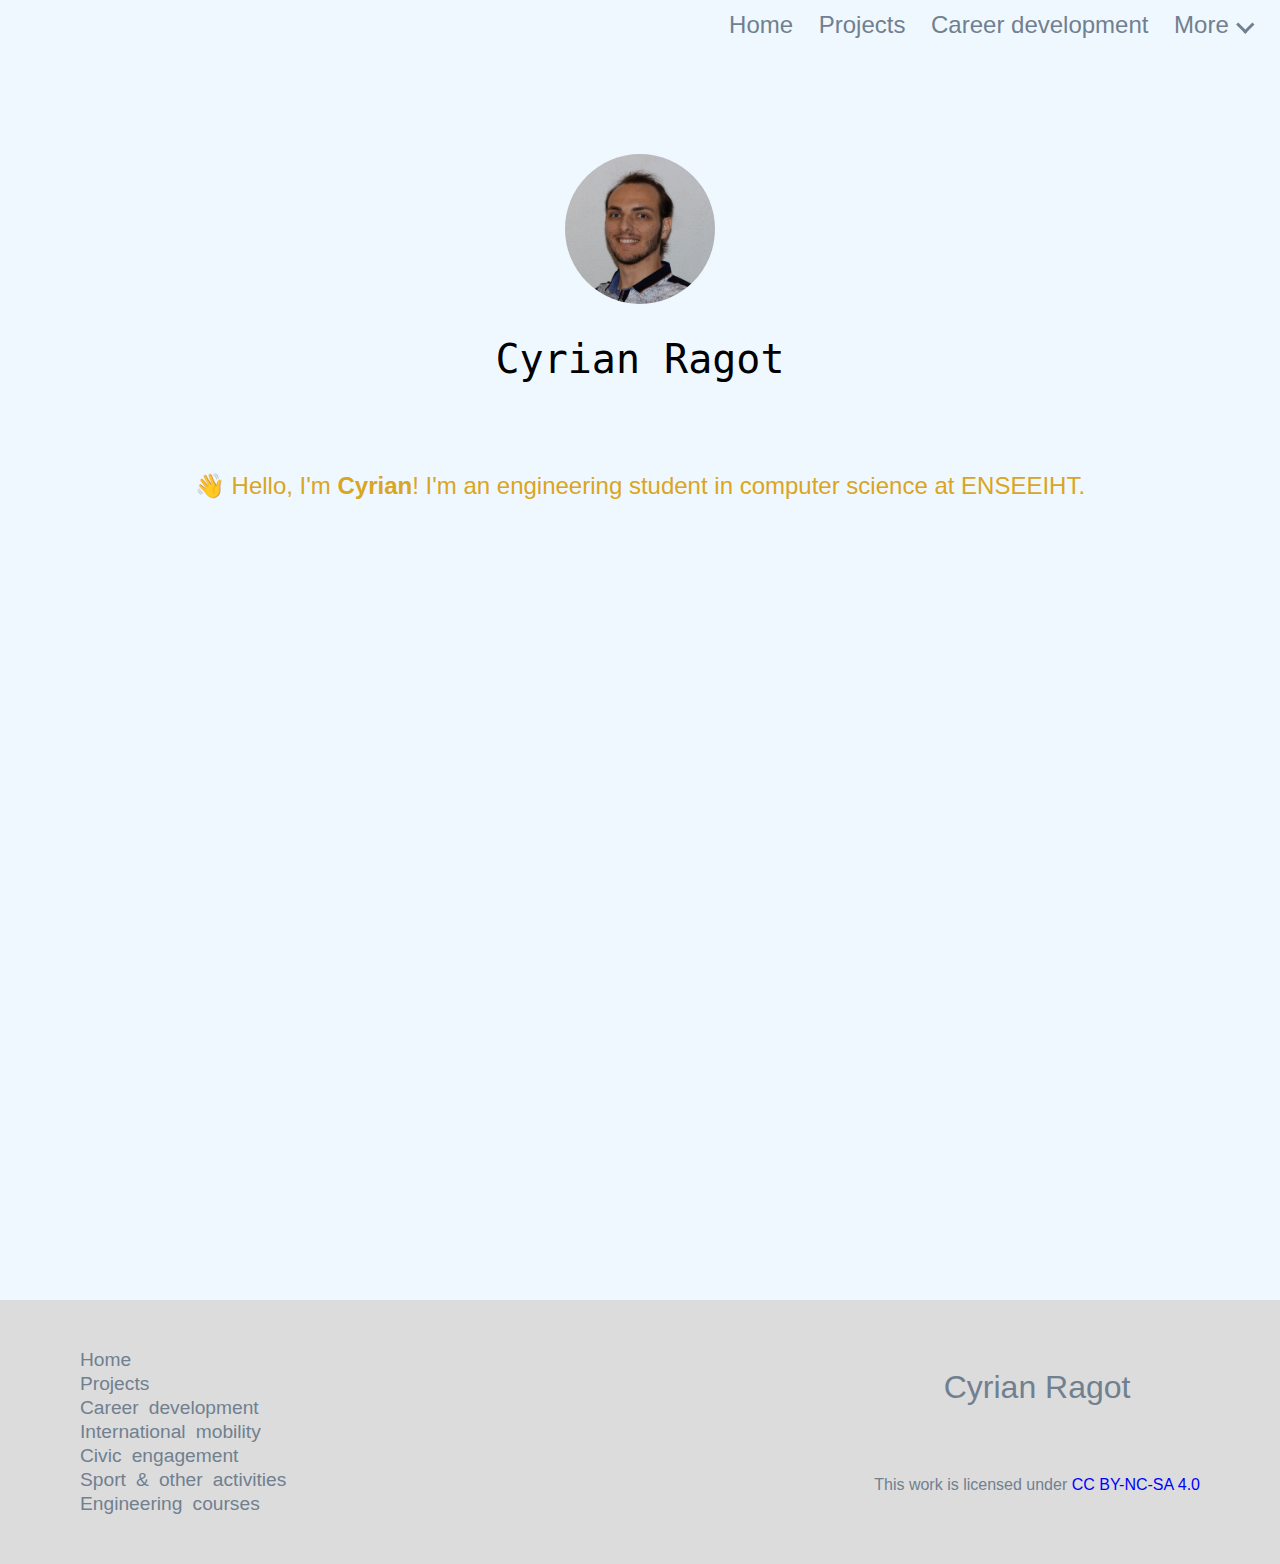
==== index.html @ 43b10362 "Add files via upload" ====
<!DOCTYPE html>
<html lang="en-us">
  <head>
    <title>Cyrian's E-Portfolio</title>
    <link rel="stylesheet" href="styles/style.css">
    <link rel="stylesheet" href="fontawesome-free-6.4.2-web/css/all.css">
  </head>

  <body class="light-theme">
    <div class="site-wrapper">
      <div class="page-header">
        <header>
          <nav>
            <div class="nav-container">
              <div class="navbar">
                <a href="index.html">Home</a>
                <a href="projects.html">Projects</a>
                <a href="career-development.html">Career development</a>
              </div>
              <div class="dropdown">
                <button class="dropbtn">More
                  <div class="arrow"></div>
                </button>
                <div class="dropdown-content">
                  <a href="international-mobility.html">International mobility</a>
                  <a href="civic-engagement.html">Civic engagement</a>
                  <a href="other-activities.html">Sport &#38; other activities</a>
                  <a href="engineering-courses.html">Engineering courses</a>
                </div>
              </div>
            </div>
          </nav>
        </header>
      </div>

      <div class="page-body">
        <section id="intro">
          <div class="profile">
            <div class="avater-wrapper">
              <img class="avatar" src="images/photo-profile-3.jpg" alt="Cyrian Ragot" width="150" height="150">
            </div>
            <div class="portrait-title">
              <h2>Cyrian Ragot</h2>
            </div>
            <ul class="network-icons">
              <li><a href="mailto:cyrian.ragot@protonmail.com" title="mail"><i class="fa-solid fa-envelope"></i></a></li>
              <li><a href="https://github.com/cyrianR" title="github"><i class="fa-brands fa-github"></i></a></li>
              <li><a href="https://www.linkedin.com/in/cyrian-ragot-655585286" title="linkedin"><i class="fa-brands fa-linkedin"></i></a></li>
            </ul>
            <div class="profile-text">
            👋 Hello, I'm <strong>Cyrian</strong>! I'm an engineering student in computer science at ENSEEIHT. 
            </div>


          
          </div>
        </section>  
        <section id="portfolio">
        
        </section>

      </div>
            
      <footer>
        <div class="page-footer-grid">
          <div class="page-footer-nav">
            <a href="index.html">Home</a>
            <a href="projects.html">Projects</a>
            <a href="career-development.html">Career development</a>
            <a href="international-mobility.html">International mobility</a>
            <a href="civic-engagement.html">Civic engagement</a>
            <a href="other-activities.html">Sport &#38; other activities</a>
            <a href="engineering-courses.html">Engineering courses</a>
          </div>
          <div class="page-footer-profile">
            <div class="footer-profile-title">
              Cyrian Ragot
            </div> 
            <ul class="footer-network-icons">
              <li><a href="mailto:cyrian.ragot@protonmail.com" title="mail"><i class="fa-solid fa-envelope"></i></a></li>
              <li><a href="https://github.com/cyrianR" title="github"><i class="fa-brands fa-github"></i></a></li>
              <li><a href="https://www.linkedin.com/in/cyrian-ragot-655585286" title="linkedin"><i class="fa-brands fa-linkedin"></i></a></li>
            </ul>
            <div class="copyright">
              <div class="copyright-title">
                This work is licensed under <a href="https://creativecommons.org/licenses/by-nc-sa/4.0/?ref=chooser-v1">CC BY-NC-SA 4.0</a>
              </div>
            </div>
          </div>
        </div>
      </footer>
    </div>
  </body>
</html>
---- styles/style.css ----
.light-theme {
  --background: #F0F8FF;
  --nav-bar-text: #708090;
  --navbar-background-hover: #B0C4DE;
  --dropdown-links-hover: #DCDCDC;
  --network-icons: #0000FF;
  --welcome-text: #DAA520;
  --page-footer-background: #DCDCDC;
  --page-footer-text: #708090;
}

* {
  margin: 0;
  padding: 0;
  box-sizing: border-box;
}

html {
  scroll-behavior: smooth;
}

body {
  background-color: var(--background);
  display: flex;
  flex-direction: column;
  font-family: roboto,sans-serif;
}

.site-wrapper {
  display: flex;
  flex-direction: column;
  min-height: 100vh;
}

/* links inside the nav-container */
.nav-container a {
  color: var(--nav-bar-text);
  font-size: 1.5rem;
  padding: 0.2rem 0.8rem;
  text-decoration: none;
  float: left;
  text-align: center;
  transition: background-color ease 0.2s;
}

/* the dropdown container */
.dropdown {
  overflow: hidden;
}

/* entire navigation bar */
.nav-container {
  overflow: hidden;
  float: right; 
  display: flex;
  padding-top: 0.5rem;
  padding-right: 1rem;
}

/* dropdown button */
.dropdown .dropbtn {
  font-size: 1.5rem;
  border: none;
  outline: none;
  color: var(--nav-bar-text);
  padding: 0.2rem 0.8rem;
  background-color: inherit;
  font-family: inherit;
  margin: 0;
  transition: background-color ease 0.2s;
}

/* arrow on button */
.arrow {
  border: solid var(--nav-bar-text);
  border-width: 0rem 0.2rem 0.2rem 0rem;
  display: inline-block;
  padding: 0.3rem;
  margin-left: 0.2rem;
  margin-bottom: 0.17rem;
  transform: rotate(45deg);
  -webkit-transform: rotate(45deg);
}

/* add background color to navbar links on hover */
.navbar a:hover, .dropdown:hover .dropbtn {
  background-color: var(--navbar-background-hover);
} 

/* dropdown content (hidden by default) */
.dropdown-content {
  display: none;
  background-color: var(--navbar-background-hover);
  box-shadow: 0rem 0.01rem 2rem 0rem rgba(0,0,0,0.2);
  z-index: 20;
  position: absolute;
  left: auto;
  right: 1rem;
}

/* links inside the dropdown */
.dropdown-content a {
  float: none;
  display: block;
  text-align: left;
  padding: 0.5rem 0.5rem;
}

/* add background color to dropdown links on hover */
.dropdown-content a:hover {
  background-color: var(--dropdown-links-hover);
}

/* show the dropdown menu on hover */
.dropdown:hover .dropdown-content {
  display: block;
}

/* main body of the page */
.page-body {
  text-align: center;
  margin-top: 7rem;
  flex: 1;
}

.profile {
  text-align: center;
}

.avatar {
  object-fit: cover;
}

/* profile picture */
.avatar {
  border-radius: 100rem;
}

/* title for picture*/
h2 {
  font-size: 2.5rem;
  font-weight: 100;
  font-family: DejaVu Sans Mono, monospace;
  margin: 0;
}

.portrait-title {
  margin-top: 1.7rem;
  margin-bottom: 1rem;
}

/* profile network icons links */
.network-icons a {
  font-size: 1.9rem;
  color: var(--network-icons);
  position: absolute;
  transition: font-size ease 0.2s;
}

.network-icons a:hover {
  font-size: 2.2rem;
}

/* network icon list */
ul.network-icons {
  list-style: none;
  display: inline-flex;
  flex-direction: row;
  justify-content: center;
  padding: 0;
  margin: 0;
  position: relative;
}

/* network icons links containers */
ul.network-icons li {
  margin-right: 3rem;
  margin-top: -1rem;
}

/* no margin for last icon */
ul.network-icons li:last-of-type {
  margin-right: 1.5rem;
}

.profile-text {
  margin-top: 3.5rem;
  color: var(--welcome-text);
  font-size: 1.5rem;
  box-sizing: border-box;
}

footer {
  background-color: var(--page-footer-background);
  font-family: inherit;
  font-size: 1.2rem;
  width: 100%;
  margin-top: 50rem;
  display: flex;
  align-items: center;
}

footer > div {
  display: flex;
}

.page-footer-nav a {
  text-decoration: none;
  color: var(--page-footer-text);
  word-spacing: 0.3rem;
  line-height: 1.5rem;
  display: block;
  text-align: left;
  transition: font-size ease 0.2s;
}

.page-footer-nav a:hover {
  font-size: 1.3rem;
}

.page-footer-nav {
  display: inline-block;
  padding: 3rem 3rem 3rem 5rem;
}

.page-footer-profile{
  color: var(--page-footer-text);
  margin-left: auto;
  margin-top: auto;
  margin-bottom: auto;
  display: inline-block;
  text-align: center;
  padding: 3rem 5rem 3rem 5rem;
}

.footer-profile-title {
  font-size: 2rem;
}

.page-footer-profile > div, .page-footer-profile ul {
  text-align: center;
}

.page-footer-grid{
  width: 100%;
}

/* profile network icons links */
.footer-network-icons a {
  font-size: 1.5rem;
  color: var(--network-icons);
  position: absolute;
  transition: font-size ease 0.2s;
}

.footer-network-icons a:hover {
  font-size: 1.7rem;
}

/* network icon list */
ul.footer-network-icons {
  list-style: none;
  display: inline-flex;
  flex-direction: row;
  justify-content: center;
  padding: 0;
  margin: 0;
}

/* network icons links containers */
ul.footer-network-icons li {
  margin-right: 3rem;
  margin-top: -0.5rem;
}

/* no margin for last icon */
ul.footer-network-icons li:last-of-type {
  margin-right: 1.5rem;
}

.copyright {
  margin-top: 3rem;
  font-size: 1rem;
}

.copyright a {
  text-decoration: none;
  color: var(--network-icons);
}

.copyright a:hover {
  text-decoration: underline;
}
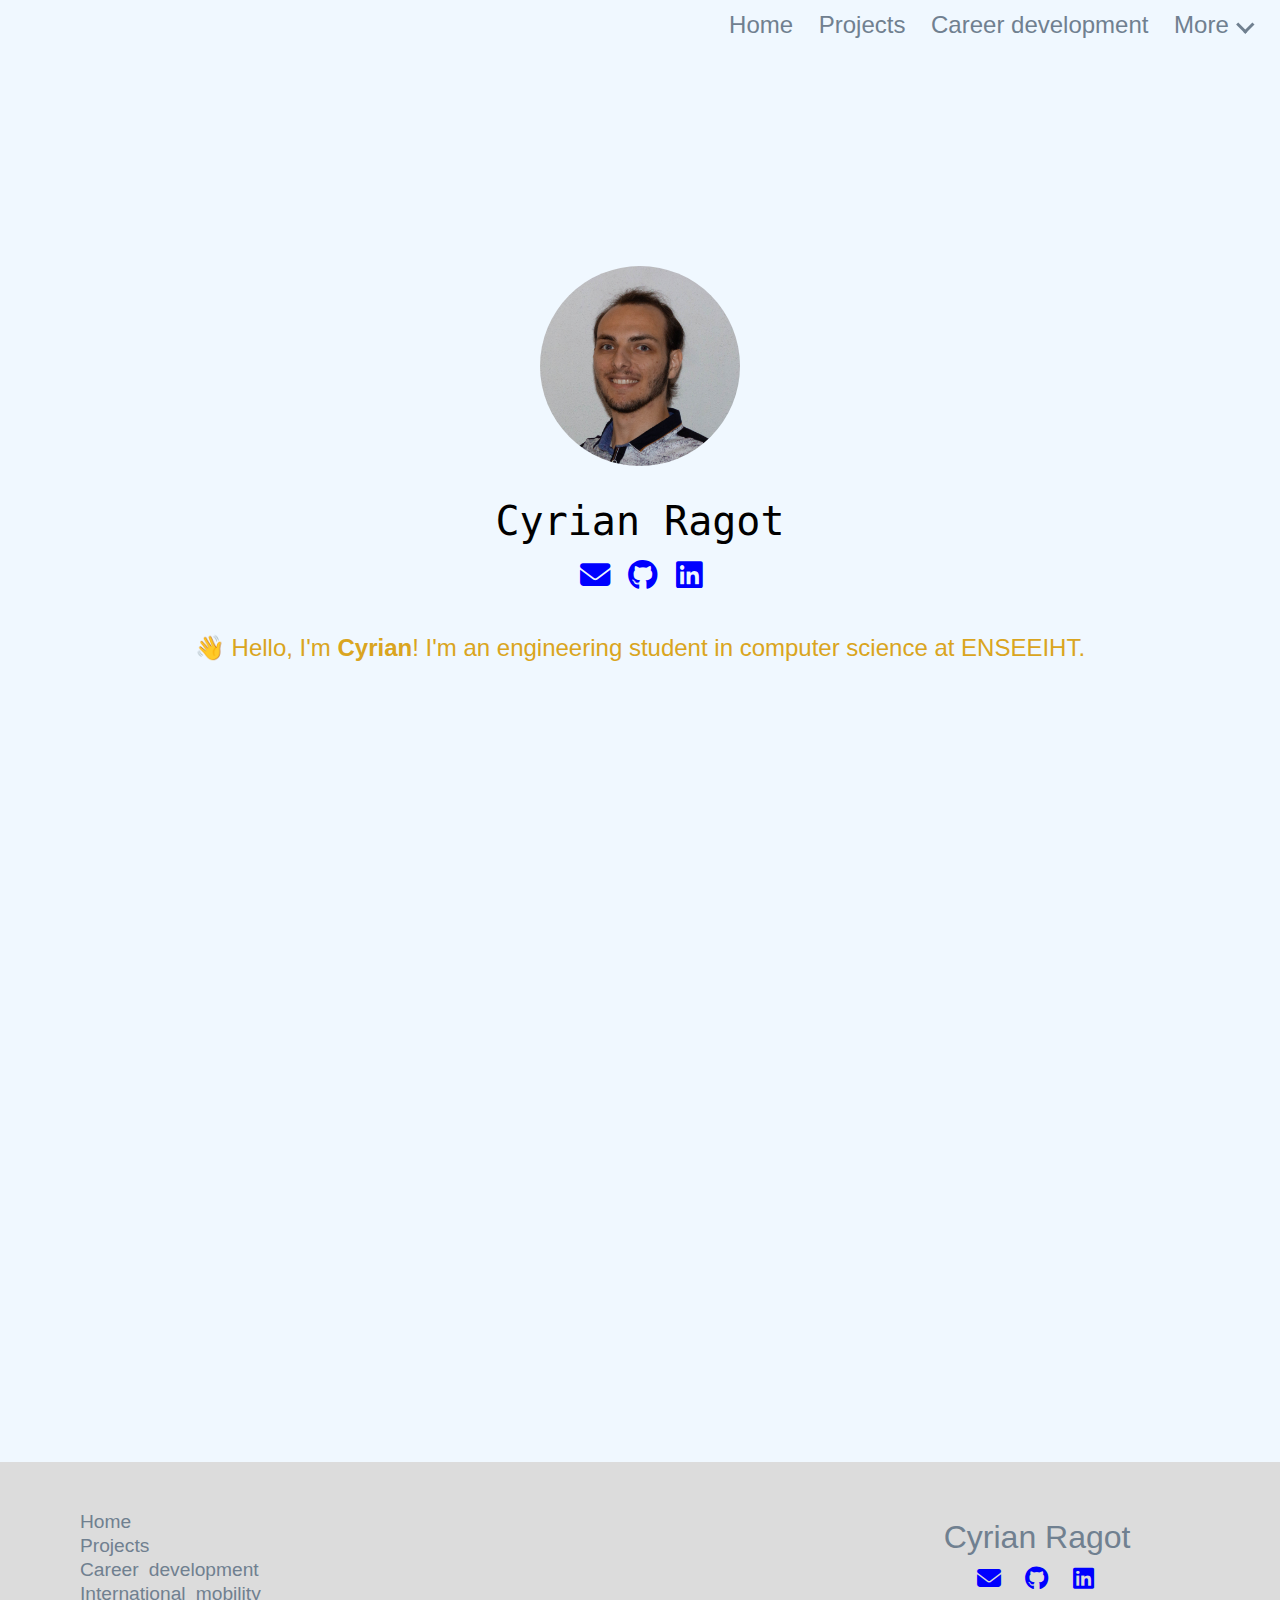
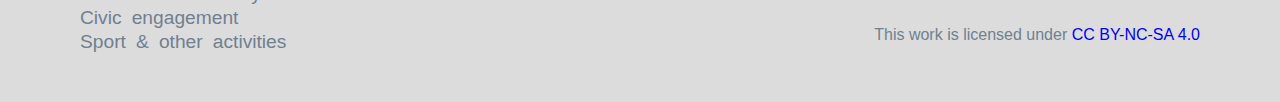
==== commit 674bf3da: "Add tabs content for first time" ====
--- a/index.html
+++ b/index.html
@@ -25,7 +25,6 @@
                   <a href="international-mobility.html">International mobility</a>
                   <a href="civic-engagement.html">Civic engagement</a>
                   <a href="other-activities.html">Sport &#38; other activities</a>
-                  <a href="engineering-courses.html">Engineering courses</a>
                 </div>
               </div>
             </div>
@@ -37,7 +36,7 @@
         <section id="intro">
           <div class="profile">
             <div class="avater-wrapper">
-              <img class="avatar" src="images/photo-profile-3.jpg" alt="Cyrian Ragot" width="150" height="150">
+              <img class="avatar" src="images/photo-profile-3.jpg" alt="Cyrian Ragot" width="200" height="200">
             </div>
             <div class="portrait-title">
               <h2>Cyrian Ragot</h2>
@@ -70,7 +69,6 @@
             <a href="international-mobility.html">International mobility</a>
             <a href="civic-engagement.html">Civic engagement</a>
             <a href="other-activities.html">Sport &#38; other activities</a>
-            <a href="engineering-courses.html">Engineering courses</a>
           </div>
           <div class="page-footer-profile">
             <div class="footer-profile-title">
--- a/styles/style.css
+++ b/styles/style.css
@@ -8,6 +8,7 @@
   --welcome-text: #DAA520;
   --page-footer-background: #DCDCDC;
   --page-footer-text: #708090;
+  --page-titles: #778899;
 }
 
 * {
@@ -31,6 +32,15 @@
   display: flex;
   flex-direction: column;
   min-height: 100vh;
+  font-family: inherit;
+}
+
+h1 {
+  font-size: 2.5rem;
+  font-weight: 0;
+  color: var(--page-titles);
+  font-family: DejaVu Sans Mono, monospace;
+  margin: 0;
 }
 
 /* links inside the nav-container */
@@ -120,8 +130,13 @@
 /* main body of the page */
 .page-body {
   text-align: center;
-  margin-top: 7rem;
+  margin-top: 6rem;
   flex: 1;
+  font-family: inherit;
+}
+
+section[id="intro"] {
+  margin-top: 8rem;
 }
 
 .profile {
